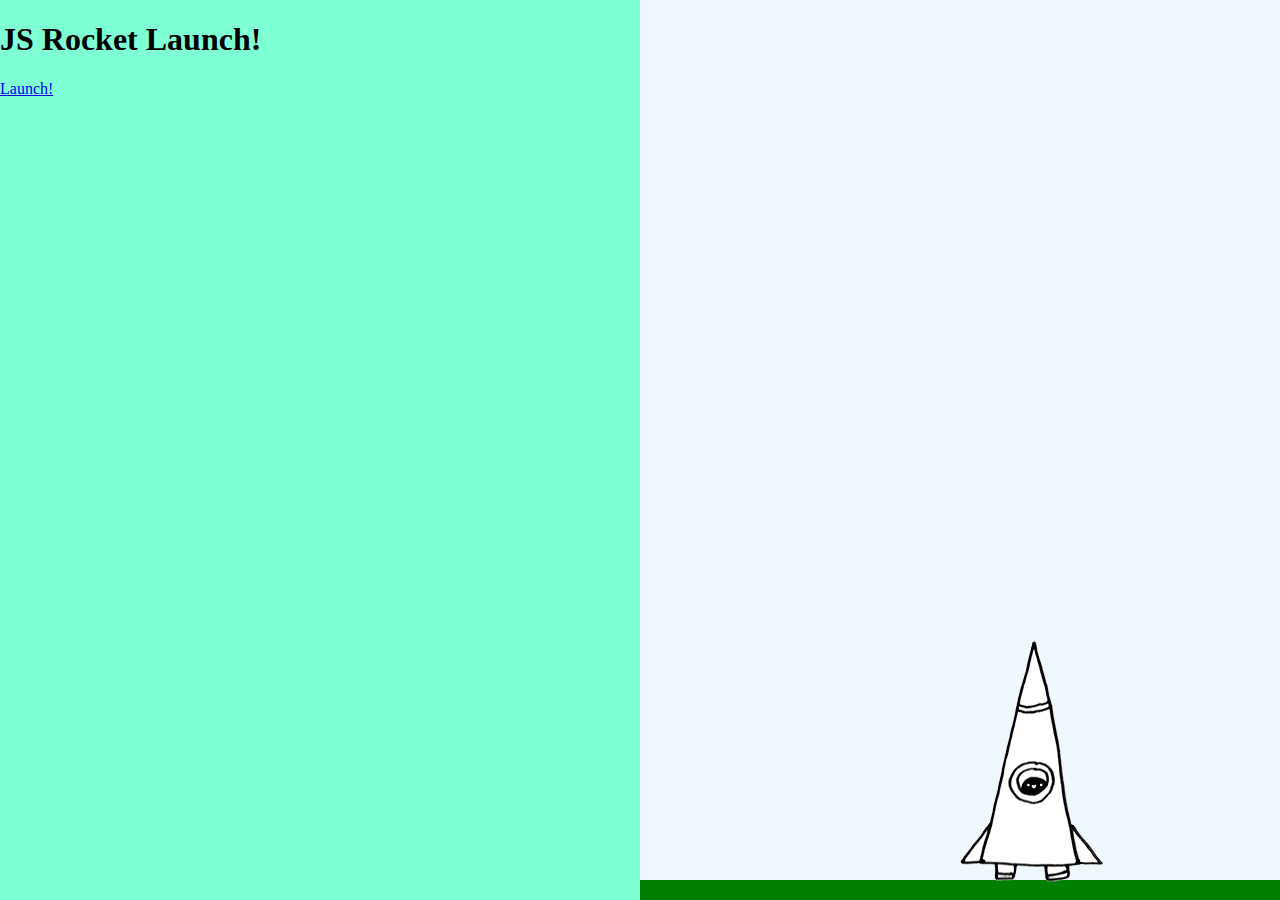
==== rocket.html @ 66a28625 "Made a rocketship" ====
<!DOCTYPE html>
<html>
<head>
	<title>Rocket Launch Sequence!</title>
	<link rel="stylesheet" type="text/css" 
	href="css/rocket.css">
	<script type="text/javascript" src=js/rocket.js></script>script>
</head>
<body class="body-state1">
	<div class="left">
		<div class="state1">
			<h1> JS Rocket Launch!</h1>
			<a href="#" class="button"
			onclick="changeState(2);">
			Launch!</a>
		</div>
		<div class="state2">
			<h1 id="countdown">10</h1>
			<a href="#" class="button"
			onclick="changeState(1);">Abort!</a>
		</div>
		<div class="state3">
			<h1>Lift Off!<h1>
		</div>
		<div class="state4">
			<h1>Well Done!</h1>
			<a href="#" class="button"
			onclick="changeState(1);">Do it again!</a>
		</div>
		<div class="state5">
			<h1>Oh No!!!!</h1>
			<a href="#" class="button"
			onclick="changeState(1);">Try again!</a>
		</div>	

</div>
<div class="right">
	<div class="ground"></div>
	<div class="rocket"></div>
	<div class="nervous" id="nervous"></div>
	<div class="cant-wait" id="cant-wait"></div>
	
</body>
</html>
---- css/rocket.css ----
.left{
	background-color: aquamarine;
	position: fixed;
	width: 50%;
	height:100%;
	top: 0;
	left: 0;
	
}
.right{
	background-color: aliceblue;
	position: fixed;
	width: 50%;
	height:100%;
	top: 0;
	right: 0;
}

.ground{
	background-color: green;
	position: absolute;
	bottom: 0;
	left: 0;
	width: 100%;
	height:20px;
}

.rocket{
	position: absolute;
	left: 50%;
	bottom: -13px;
	width: 143px;
	height: 272px;
	margin-left: -71.2;
	background: url('../img/rocket-state1.png') no-repeat 0 0;
	transition: bottom 10000ms;
}

/* rocket bg image */
body.body-state2 .rocket{
	background-image: url('../img/rocket-state2.gif');
}
body.body-state3 .rocket,
body.body-state4 .rocket{
	background-image: url('../img/rocket-state3.gif');
}
body.body-state5 .rocket{
	background-image: url('../img/boom.png');
	width: 209px;
 	height: 200px;
 	margin-left: -104.5px;
}
body.body-state1 .rocket{
	transition: none;
}

body.body-state3 .rocket{
	bottom: 1000px;
}

.state1,
.state2,
.state3,
.state4,
.state5{
	display: none;
}

body.body-state1 .state1{display:block}
body.body-state2 .state2{display:block}
body.body-state3 .state3{display:block}
body.body-state4 .state4{display:block}
body.body-state5 .state5{display:block}
a{
	
}
a.button{
	
}
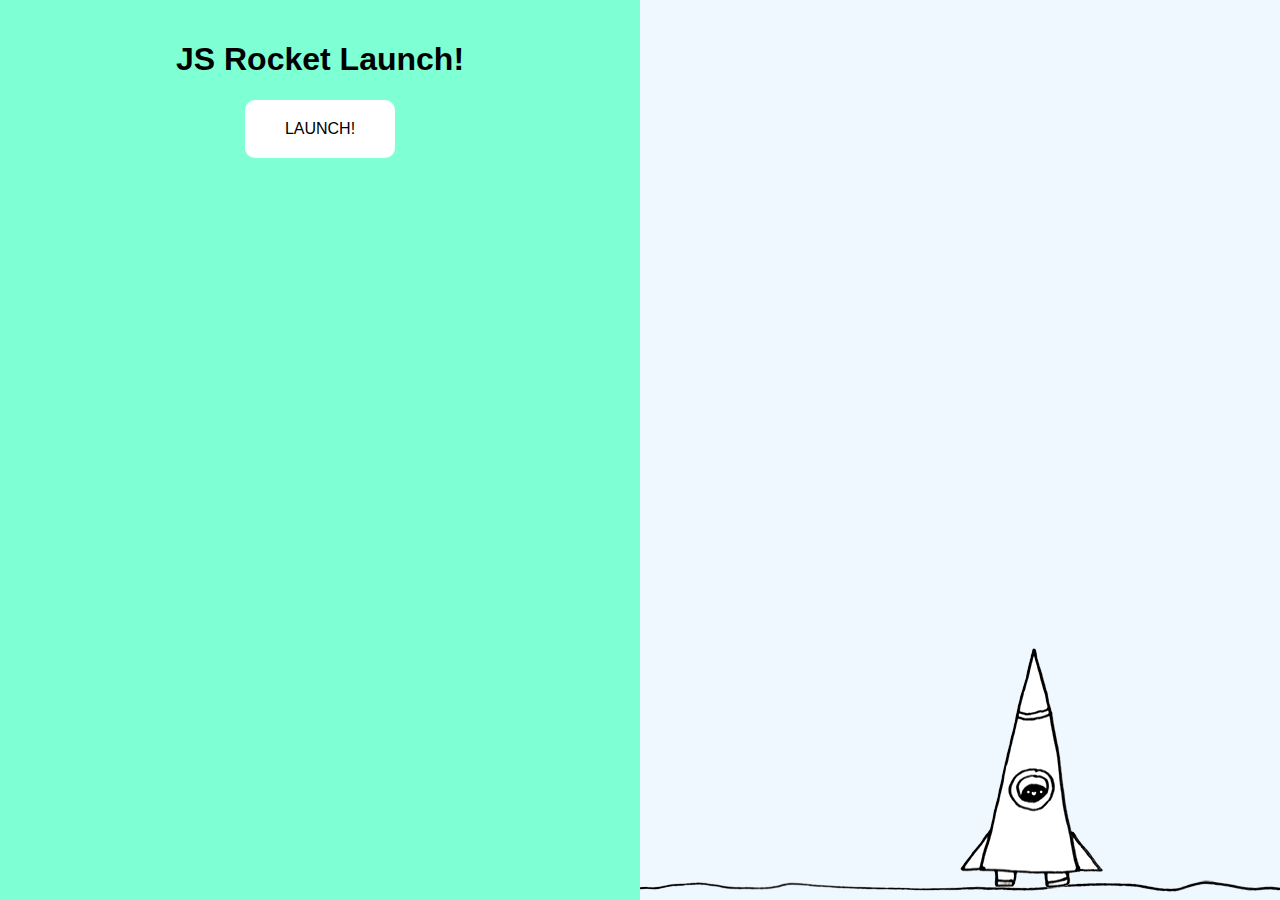
==== commit 5e4b23f3: "Rocket complete" ====
--- a/rocket.html
+++ b/rocket.html
@@ -8,26 +8,26 @@
 </head>
 <body class="body-state1">
 	<div class="left">
-		<div class="state1">
+		<div class="interface state1">
 			<h1> JS Rocket Launch!</h1>
 			<a href="#" class="button"
 			onclick="changeState(2);">
 			Launch!</a>
 		</div>
-		<div class="state2">
+		<div class="interface state2">
 			<h1 id="countdown">10</h1>
 			<a href="#" class="button"
 			onclick="changeState(1);">Abort!</a>
 		</div>
-		<div class="state3">
+		<div class="interface state3">
 			<h1>Lift Off!<h1>
 		</div>
-		<div class="state4">
+		<div class="interface state4">
 			<h1>Well Done!</h1>
 			<a href="#" class="button"
 			onclick="changeState(1);">Do it again!</a>
 		</div>
-		<div class="state5">
+		<div class="interface state5">
 			<h1>Oh No!!!!</h1>
 			<a href="#" class="button"
 			onclick="changeState(1);">Try again!</a>
--- a/css/rocket.css
+++ b/css/rocket.css
@@ -1,3 +1,6 @@
+body{
+	font-family:'hevitica', 'arial', sans-serif;
+}
 .left{
 	background-color: aquamarine;
 	position: fixed;
@@ -7,6 +10,27 @@
 	left: 0;
 	
 }
+
+.interface{
+	text-align: center;
+	padding: 20px;
+}
+
+a.button{
+	display: inline-block;
+	background-color: white;
+	color: black;
+	padding:20px 40px; 
+	border-radius:10px;
+	text-transform: uppercase;
+	text-decoration: none;
+	transition: color 300ms;
+}
+
+a:hover{
+	color: red;
+}
+
 .right{
 	background-color: aliceblue;
 	position: fixed;
@@ -17,7 +41,7 @@
 }
 
 .ground{
-	background-color: green;
+	background: url('../img/ground.png') no-repeat center 0;
 	position: absolute;
 	bottom: 0;
 	left: 0;
@@ -25,10 +49,39 @@
 	height:20px;
 }
 
+.nervous{
+	position: absolute;
+	bottom: 220px;
+	left: 30%;
+	background: url('../img/nervous.png') no-repeat 0 0;
+	width: 223px;
+	height: 100px;
+	display: none;
+
+}
+
+.nervous.show{
+	display: block;
+}
+
+.cant-wait{
+	position: absolute;
+	bottom: 220px;
+	left: 60%;
+	background: url('../img/cant-wait.png') no-repeat 0 0;
+	width: 206px;
+	height: 65px;
+	display: none;
+}
+
+.cant-wait.show{
+	display: block;
+}
+
 .rocket{
 	position: absolute;
 	left: 50%;
-	bottom: -13px;
+	bottom: -20px;
 	width: 143px;
 	height: 272px;
 	margin-left: -71.2;
@@ -54,7 +107,12 @@
 	transition: none;
 }
 
-body.body-state3 .rocket{
+body.body-state1 .rocket{
+	transition: none;
+}
+     
+body.body-state3 .rocket,
+body.body-state4 .rocket{
 	bottom: 1000px;
 }
 
